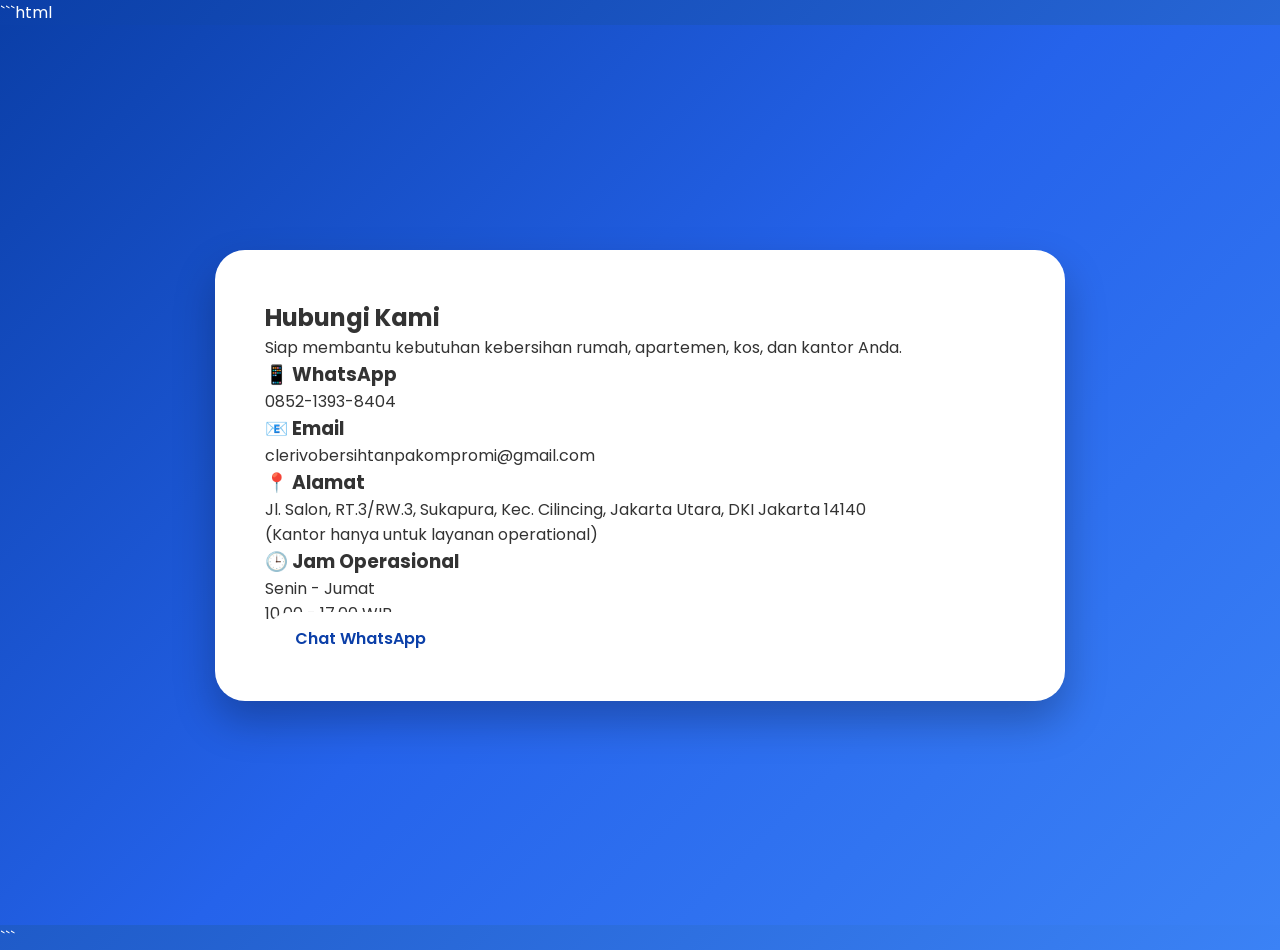
==== contact.html @ 054a3f2e "Update contact.html" ====
```html
<!DOCTYPE html>
<html lang="id">
<head>
<meta charset="UTF-8">
<meta name="viewport" content="width=device-width, initial-scale=1.0">
<title>Hubungi Kami | Clerivo Cleaning Service</title>

<link rel="stylesheet" href="style.css">
</head>

<body>

<section class="contact-page">

  <div class="contact-box">

    <h1>Hubungi Kami</h1>

    <p class="subtitle">
      Siap membantu kebutuhan kebersihan rumah, apartemen,
      kos, dan kantor Anda.
    </p>

    <div class="contact-info">

      <div class="info-item">
        <h3>📱 WhatsApp</h3>
        <p>0852-1393-8404</p>
      </div>

      <div class="info-item">
        <h3>📧 Email</h3>
        <p>clerivobersihtanpakompromi@gmail.com</p>
      </div>

      <div class="info-item">
        <h3>📍 Alamat</h3>
        <p>
          Jl. Salon, RT.3/RW.3, Sukapura,
          Kec. Cilincing, Jakarta Utara,
          DKI Jakarta 14140
        </p>
    <p>(Kantor hanya untuk layanan operational)</p>
      </div>

      <div class="info-item">
        <h3>🕒 Jam Operasional</h3>
        <p>
          Senin - Jumat<br>
          10.00 - 17.00 WIB
        </p>
      </div>


      
    </div>

    <a href="https://wa.me/6285213938404" class="whatsapp-btn">
      Chat WhatsApp
    </a>

  </div>

</section>

</body>
</html>
```
---- style.css ----
@import url('https://fonts.googleapis.com/css2?family=Poppins:wght@300;400;500;600;700&display=swap');

*{
margin:0;
padding:0;
box-sizing:border-box;
}

body{
font-family:'Poppins',sans-serif;
background:linear-gradient(135deg,#0b3fa8,#3b82f6);
color:white;
}

/* Header */

header{
display:flex;
justify-content:space-between;
align-items:center;
padding:20px 8%;
}

.logo{
width:180px;
border-radius:15px;
}

nav a{
color:white;
text-decoration:none;
margin-left:25px;
font-weight:500;
}

nav a:hover{
color:#dbeafe;
}

/* Hero */

.hero{
display:flex;
align-items:center;
justify-content:space-between;
padding:70px 8%;
gap:50px;
}

.hero-text{
flex:1;
}

.hero-text h1{
font-size:3rem;
margin-bottom:20px;
}

.hero-text p{
font-size:1.1rem;
line-height:1.8;
margin-bottom:25px;
}

.hero-image{
flex:1;
text-align:center;
}

.hero-image img{
width:100%;
max-width:500px;
border-radius:25px;
box-shadow:0 10px 30px rgba(0,0,0,.3);
}

.whatsapp-btn{
background:white;
color:#0b3fa8;
padding:15px 30px;
border-radius:50px;
text-decoration:none;
font-weight:600;
}

/* Judul */

.section-title{
text-align:center;
font-size:2.3rem;
margin:50px 0 30px;
}

/* Cards */

.services{
display:grid;
grid-template-columns:repeat(auto-fit,minmax(300px,1fr));
gap:25px;
padding:0 8% 60px;
}

.card{
background:white;
color:#333;
padding:20px;
border-radius:20px;
box-shadow:0 10px 25px rgba(0,0,0,.15);
transition:.3s;
}

.card:hover{
transform:translateY(-8px);
}

.card img{
width:100%;
height:250px;
object-fit:cover;
border-radius:15px;
margin-bottom:15px;
}

.card h3{
margin-bottom:10px;
}

.card p{
margin-bottom:10px;
}

.card ul{
padding-left:20px;
margin-bottom:20px;
}

.card li{
margin-bottom:8px;
}

.btn{
display:inline-block;
background:#2563eb;
color:white;
padding:12px 20px;
border-radius:10px;
text-decoration:none;
}

/* WhatsApp Floating */

.wa{
position:fixed;
right:20px;
bottom:20px;
}

.wa img{
width:65px;
}


/* CONTACT PAGE */
.contact-page{
    min-height:100vh;
    display:flex;
    justify-content:center;
    align-items:center;
    padding:50px 20px;
    background:linear-gradient(
      135deg,
      #0b3fa8,
      #2563eb,
      #3b82f6
    );
}

.contact-box{
    width:100%;
    max-width:850px;
    background:#fff;
    color:#333;
    padding:50px;
    border-radius:30px;
    box-shadow:0 20px 40px rgba(0,0,0,.25);
}

/* FORM */
.contact-form form{
    display:flex;
    flex-direction:column;
    gap:15px;
}

.contact-form input,
.contact-form textarea{
    width:100%;
    padding:15px;
    border:1px solid #dbeafe;
    border-radius:10px;
    font-size:15px;
    box-sizing:border-box;
}

.contact-form button{
    background:#2563eb;
    color:#fff;
    border:none;
    padding:15px;
    border-radius:10px;
    cursor:pointer;
}

.contact-form button:hover{
    background:#1d4ed8;
}
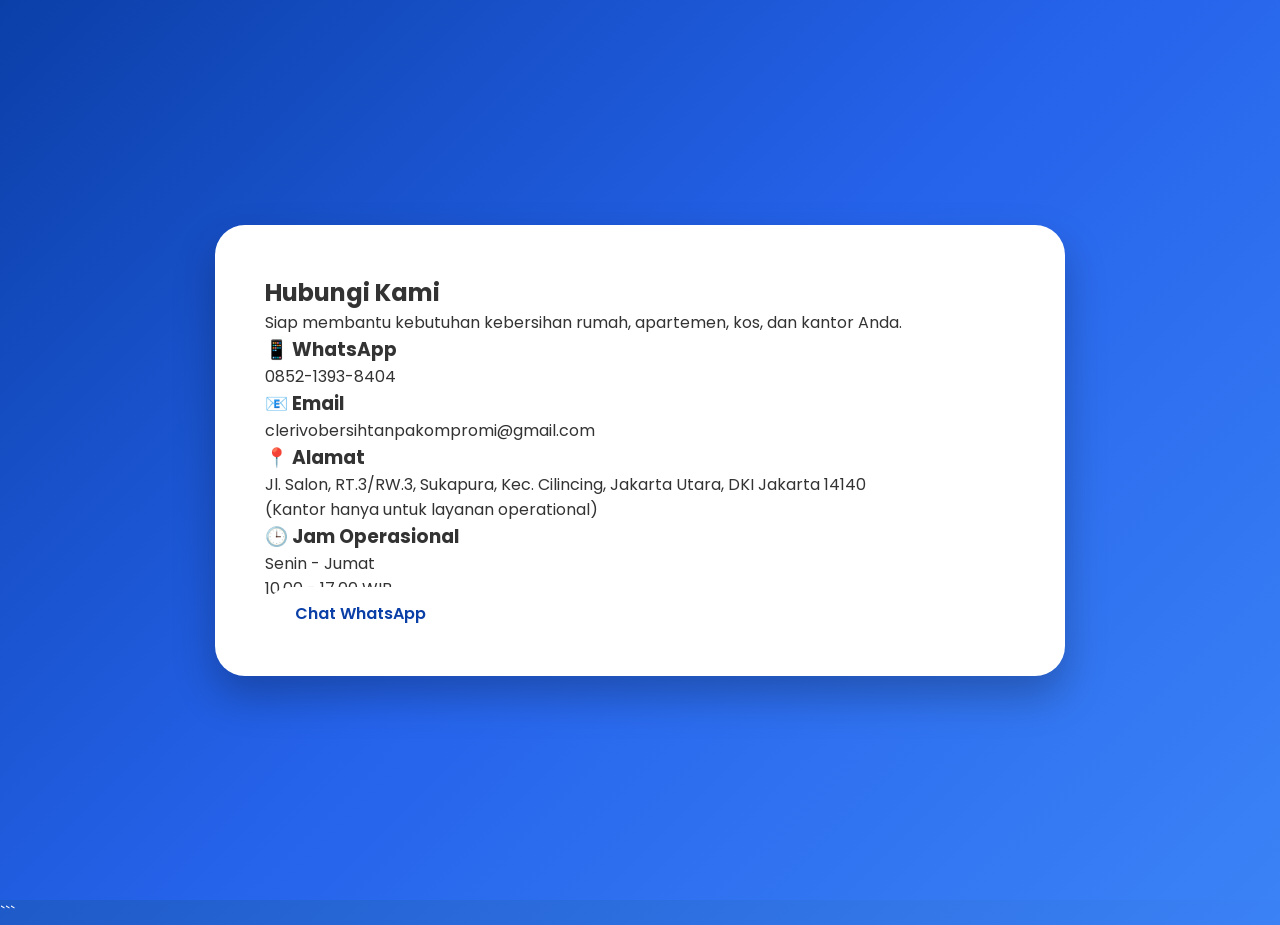
==== commit 2d2a2992: "Update contact.html" ====
--- a/contact.html
+++ b/contact.html
@@ -1,4 +1,3 @@
-```html
 <!DOCTYPE html>
 <html lang="id">
 <head>
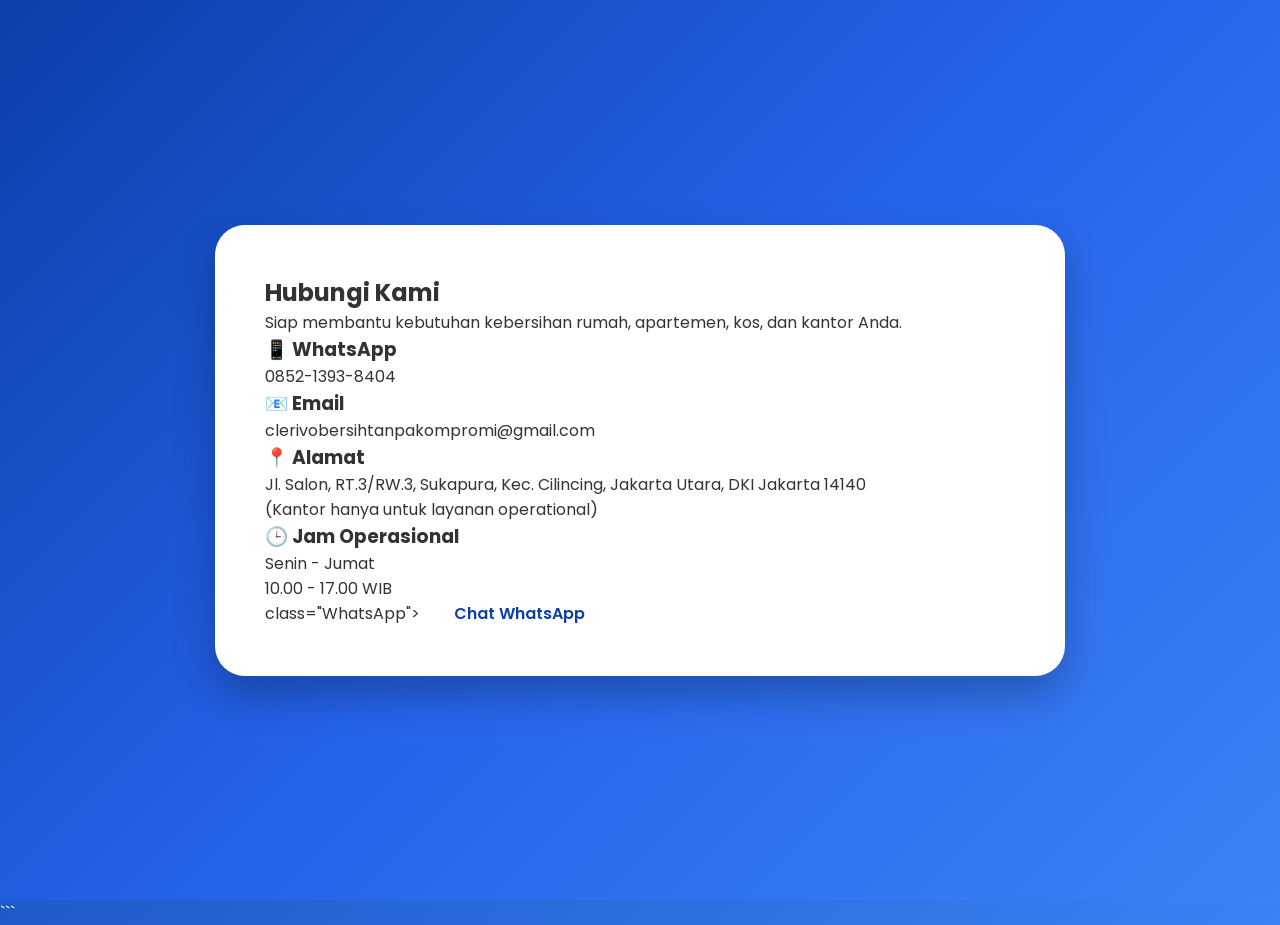
==== commit 88ad71d5: "Update contact.html" ====
--- a/contact.html
+++ b/contact.html
@@ -53,7 +53,7 @@
 
 
       
-    </div>
+    </div> class="WhatsApp">
 
     <a href="https://wa.me/6285213938404" class="whatsapp-btn">
       Chat WhatsApp
--- a/style.css
+++ b/style.css
@@ -211,7 +211,5 @@
     cursor:pointer;
 }
 
-.contact-form button:hover{
-    background:#1d4ed8;
-}
-
+.contact-form button:hover{ transform:translateY(-3px); box-shadow:0 10px 20px rgba(37,211,102,.4); }
+
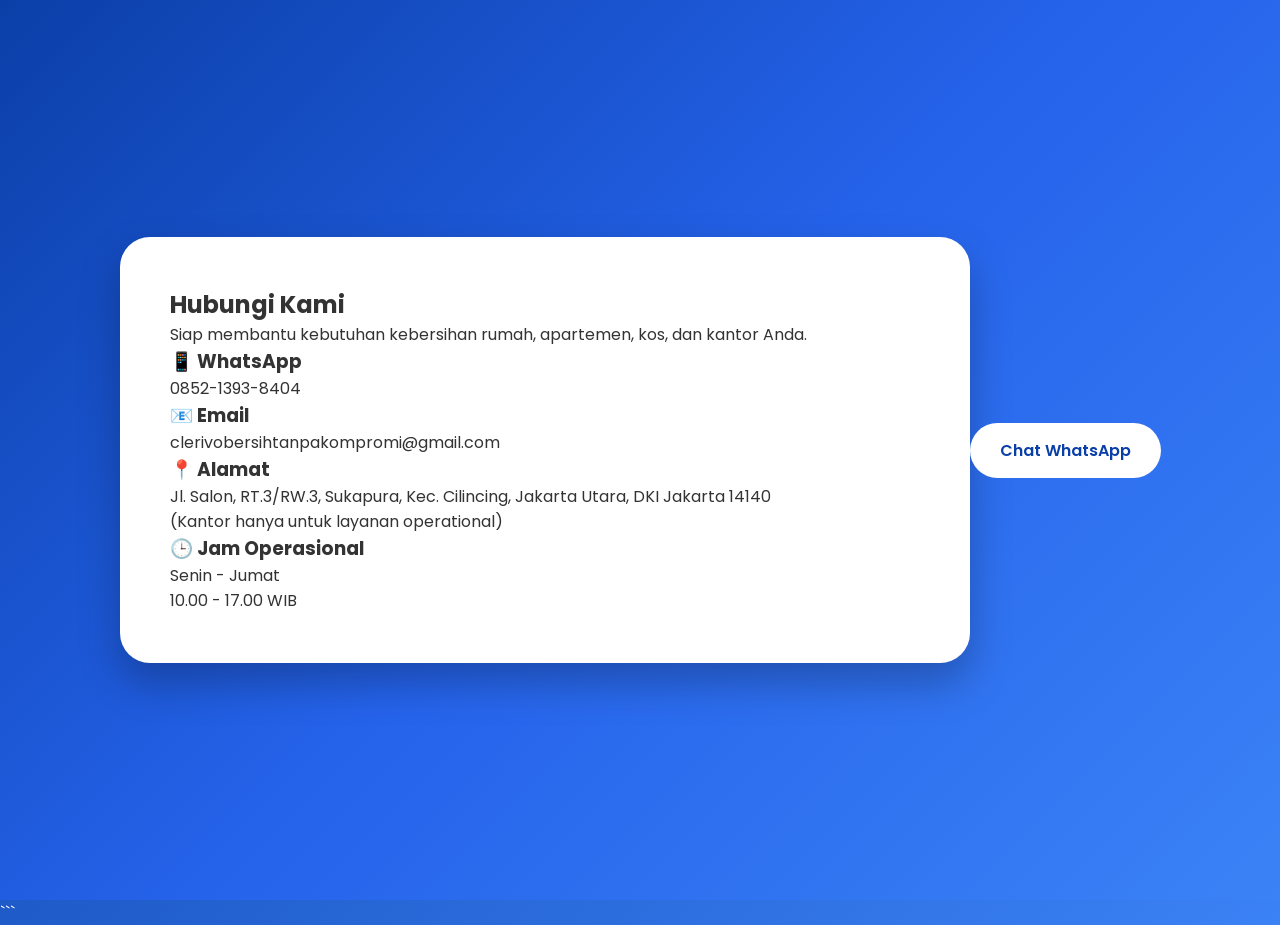
==== commit d57c106e: "Update contact.html" ====
--- a/contact.html
+++ b/contact.html
@@ -53,7 +53,9 @@
 
 
       
-    </div> class="WhatsApp">
+    </div> 
+
+      </div> 
 
     <a href="https://wa.me/6285213938404" class="whatsapp-btn">
       Chat WhatsApp
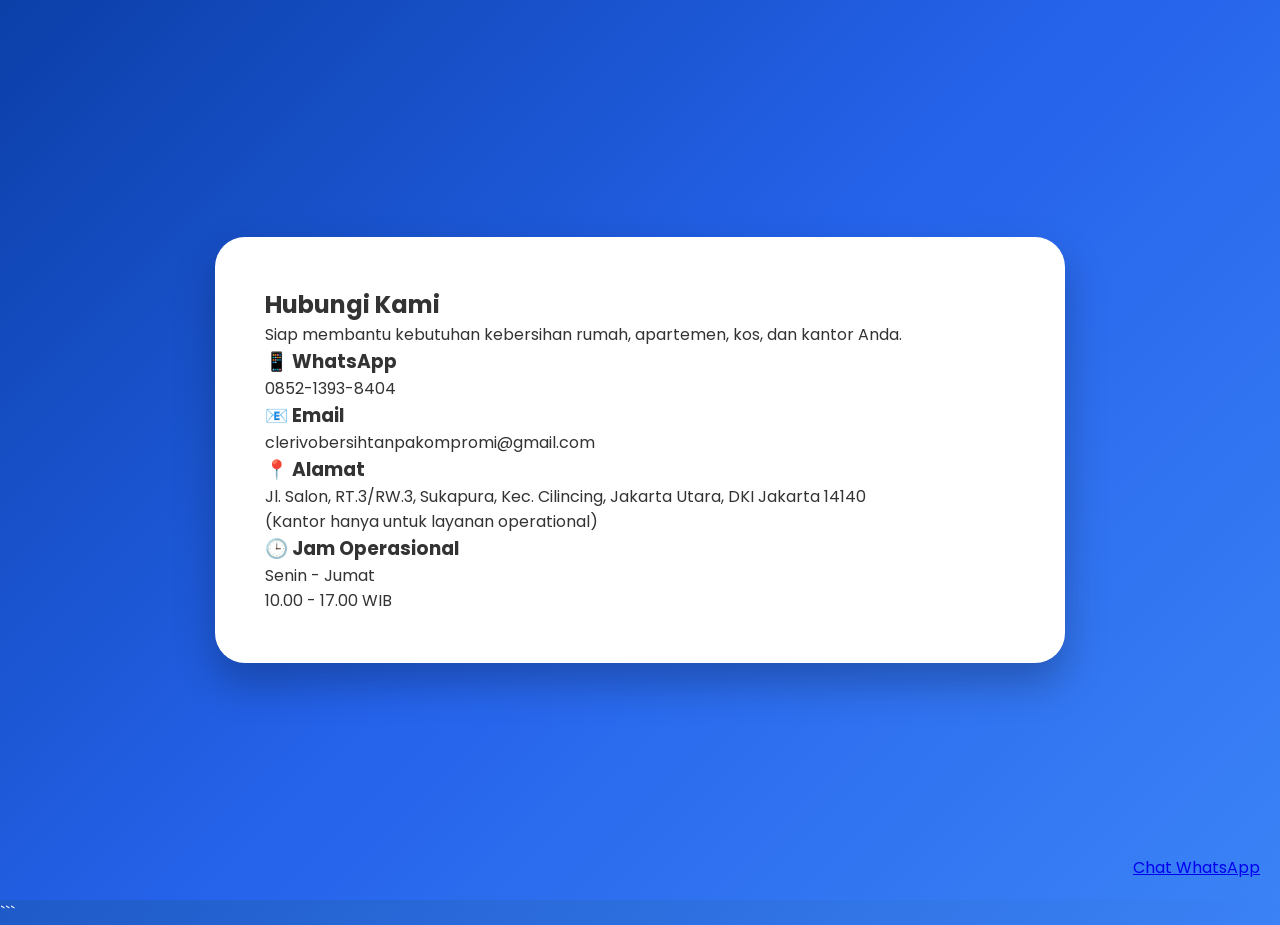
==== commit 77e582a8: "Update contact.html" ====
--- a/contact.html
+++ b/contact.html
@@ -57,8 +57,7 @@
 
       </div> 
 
-    <a href="https://wa.me/6285213938404" class="whatsapp-btn">
-      Chat WhatsApp
+<a href="https://wa.me/6285213938404" class="wa" target="_blank">Chat WhatsApp
     </a>
 
   </div>
--- a/style.css
+++ b/style.css
@@ -213,3 +213,104 @@
 
 .contact-form button:hover{ transform:translateY(-3px); box-shadow:0 10px 20px rgba(37,211,102,.4); }
 
+
+@import url('https://fonts.googleapis.com/css2?family=Poppins:wght@300;400;500;600;700&display=swap');
+
+*{
+margin:0;
+padding:0;
+box-sizing:border-box;
+}
+
+body{
+font-family:'Poppins',sans-serif;
+}
+
+.hero{
+min-height:100vh;
+display:flex;
+justify-content:center;
+align-items:center;
+padding:40px 20px;
+
+```
+background:linear-gradient(
+    135deg,
+    #0b3fa8,
+    #2563eb,
+    #3b82f6
+);
+```
+
+}
+
+.hero-text{
+max-width:800px;
+background:#FFFFFF;
+padding:50px;
+border-radius:25px;
+text-align:center;
+box-shadow:0 15px 40px rgba(0,0,0,.2);
+}
+
+.hero-text h1{
+color:#0b3fa8;
+font-size:3rem;
+margin-bottom:20px;
+line-height:1.2;
+}
+
+.hero-text p{
+color:#555;
+line-height:1.8;
+margin-bottom:15px;
+}
+
+.hero-text h3{
+margin-top:30px;
+margin-bottom:20px;
+color:#0b3fa8;
+}
+
+.benefit-list{
+list-style:none;
+text-align:left;
+max-width:400px;
+margin:0 auto 30px;
+}
+
+.benefit-list li{
+padding:10px 0;
+font-size:16px;
+}
+
+.btn{
+display:inline-block;
+background:#25D366;
+color:#0b3fa8;
+text-decoration:none;
+padding:15px 30px;
+border-radius:50px;
+font-weight:600;
+transition:.3s;
+}
+
+.btn:hover{
+transform:translateY(-3px);
+box-shadow:0 10px 20px rgba(37,211,102,.4);
+}
+
+@media(max-width:768px){
+
+```
+.hero-text{
+    padding:30px;
+}
+
+.hero-text h1{
+    font-size:2rem;
+}
+```
+
+}
+
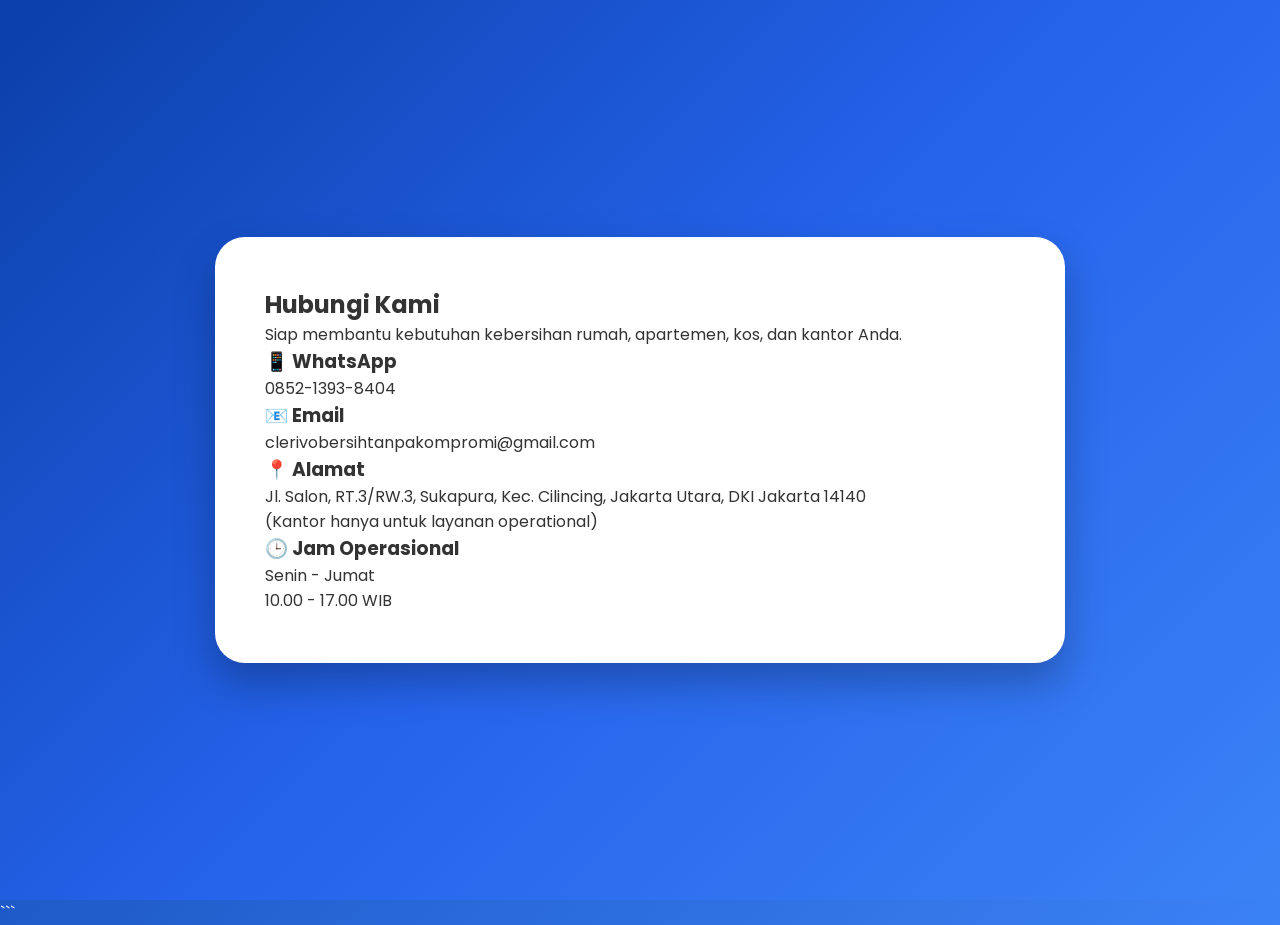
==== commit b8135df3: "Update contact.html" ====
--- a/contact.html
+++ b/contact.html
@@ -57,8 +57,7 @@
 
       </div> 
 
-<a href="https://wa.me/6285213938404" class="wa" target="_blank">Chat WhatsApp
-    </a>
+
 
   </div>
 
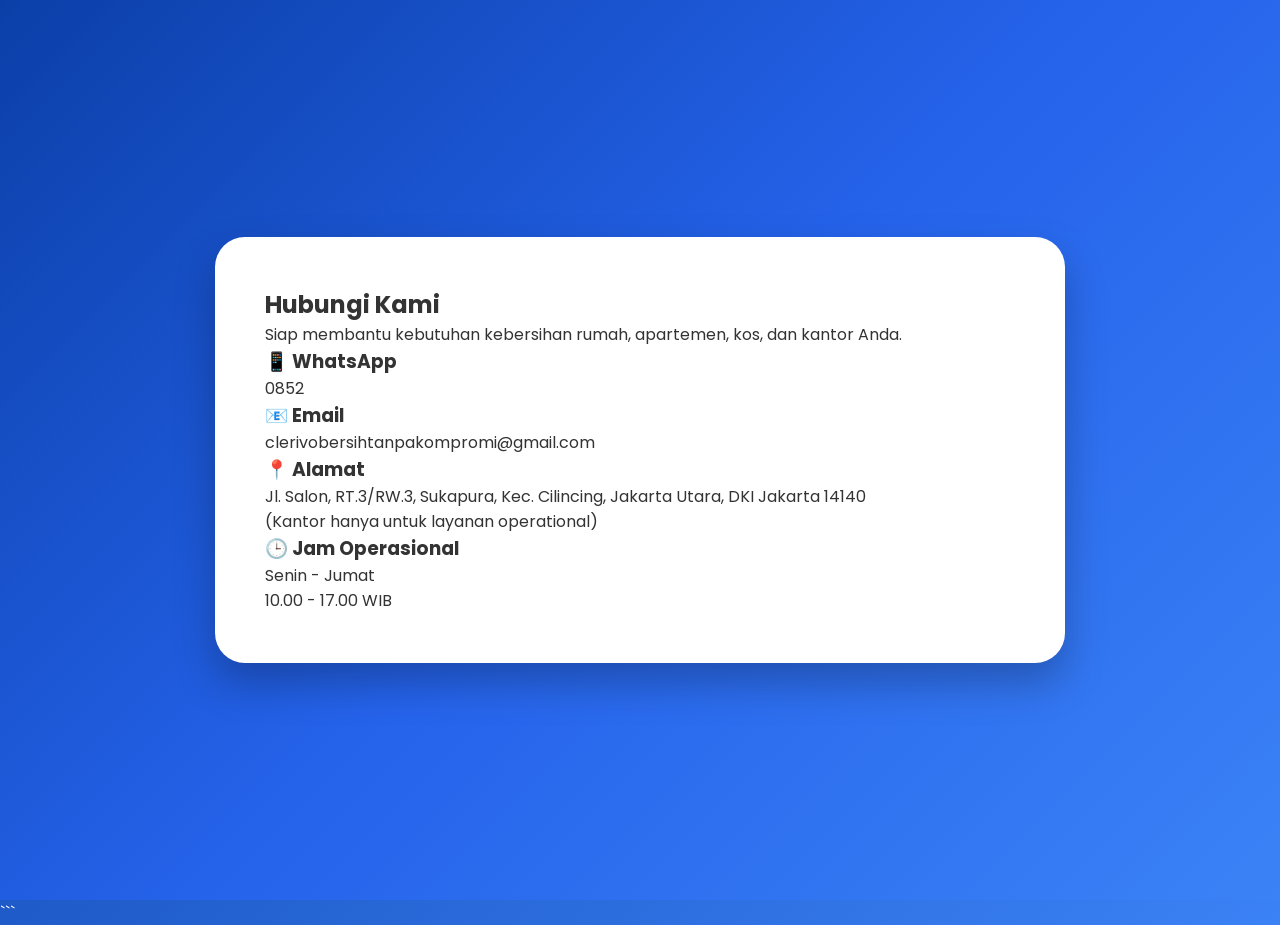
==== commit ef999106: "Update contact.html" ====
--- a/contact.html
+++ b/contact.html
@@ -25,7 +25,7 @@
 
       <div class="info-item">
         <h3>📱 WhatsApp</h3>
-        <p>0852-1393-8404</p>
+        <p>0852</p>
       </div>
 
       <div class="info-item">
--- a/style.css
+++ b/style.css
@@ -52,7 +52,7 @@
 }
 
 .hero-text h1{
-font-size:3rem;
+font-size:1.875rem;
 margin-bottom:20px;
 }
 
@@ -272,16 +272,12 @@
 color:#0b3fa8;
 }
 
-.benefit-list{
-list-style:none;
-text-align:left;
-max-width:400px;
-margin:0 auto 30px;
-}
 
 .benefit-list li{
-padding:10px 0;
-font-size:16px;
+    padding:10px 0;
+    font-size:16px;
+    color:#555;
+    text-align:center;
 }
 
 .btn{
@@ -314,3 +310,17 @@
 
 }
 
+body {
+  margin: 0;
+}
+
+body {
+  margin: 0;
+}
+
+.banner {
+  width: 100%;
+  height: 150px;      /* ini yang bikin bentuk landscape */
+  object-fit: cover;  /* biar tetap rapi, tidak gepeng */
+  display: block;
+}
